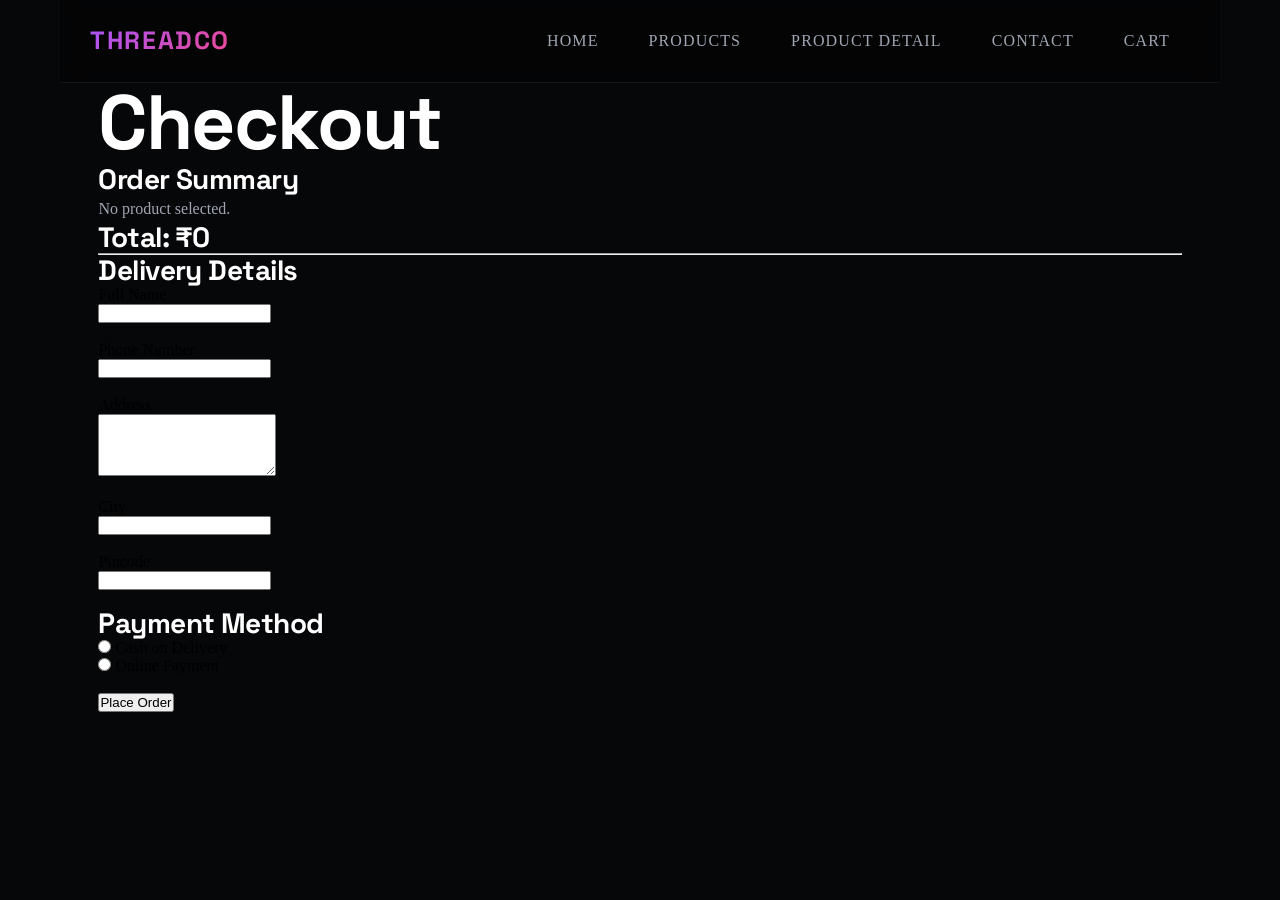
==== checkout.html @ 7041aa28 "Create checkout.html" ====
<!DOCTYPE html>
<html lang="en">
<head>
    <meta charset="UTF-8">
    <meta name="viewport" content="width=device-width, initial-scale=1.0">
    <title>ThreadCo - Checkout</title>
    <link rel="stylesheet" href="style.css">
</head>

<body>

<header>
    <h1>ThreadCo</h1>
    <nav>
        <ul class="random">
            <li><a href="project.html">Home</a></li>
            <li><a href="product.html">Products</a></li>
            <li><a href="prod-detail.html">Product Detail</a></li>
            <li><a href="contact.html">Contact</a></li>
            <li><a href="cart.html">Cart</a></li>
        </ul>
    </nav>
</header>

<main>
    <section>
        <h2>Checkout</h2>

        <div id="order-summary">
            <h3>Order Summary</h3>
            <div id="product-info"></div>
            <h3 id="total"></h3>
        </div>

        <hr>

        <h3>Delivery Details</h3>

        <form id="checkout-form">

            <label for="name">Full Name</label><br>
            <input type="text" id="name" required><br><br>

            <label for="phone">Phone Number</label><br>
            <input type="tel" id="phone" pattern="[0-9]{10}" maxlength="10" required><br><br>

            <label for="address">Address</label><br>
            <textarea id="address" rows="4" required></textarea><br><br>

            <label for="city">City</label><br>
            <input type="text" id="city" required><br><br>

            <label for="pincode">Pincode</label><br>
            <input type="text" id="pincode" pattern="[0-9]{6}" maxlength="6" required><br><br>

            <h3>Payment Method</h3>

            <label>
                <input type="radio" name="payment" value="cod" required>
                Cash on Delivery
            </label>
            <br>

            <label>
                <input type="radio" name="payment" value="online">
                Online Payment
            </label>

            <br><br>

            <button type="submit">Place Order</button>

        </form>

        <div id="confirmation" style="display:none;">
            <h2>🎉 Order Placed Successfully!</h2>
            <p>Thank you for shopping with ThreadCo.</p>
            <p id="order-message"></p>
            <a href="project.html">Continue Shopping</a>
        </div>

    </section>
</main>

<script>

const product = JSON.parse(localStorage.getItem("buyNowProduct"));

const productInfo = document.getElementById("product-info");
const total = document.getElementById("total");

if (product) {

    productInfo.innerHTML = `
        <p><strong>Product:</strong> ${product.name}</p>
        <p><strong>Price:</strong> ₹${product.price}</p>
    `;

    total.textContent = "Total: ₹" + product.price;

} else {

    productInfo.innerHTML = "<p>No product selected.</p>";
    total.textContent = "Total: ₹0";

}

document.getElementById("checkout-form").addEventListener("submit", function(event) {

    event.preventDefault();

    const name = document.getElementById("name").value;

    document.getElementById("checkout-form").style.display = "none";
    document.getElementById("order-summary").style.display = "none";

    document.getElementById("confirmation").style.display = "block";

    document.getElementById("order-message").textContent =
        "Thank you, " + name + "! Your order has been received.";

    localStorage.removeItem("buyNowProduct");

});

</script>

</body>
</html>
---- style.css ----
@import url('https://fonts.googleapis.com/css2?family=Plus+Jakarta+Sans:wght@300;400;500;600;700;800&family=Space+Grotesk:wght@400;500;600;700;800&display=swap');


* {
    padding: 0;
    margin: 0;
    box-sizing: border-box;
}

:root {
    /* Brand Theme Colors */
    --color-primary: #a855f7;
    --color-primary-glow: rgba(168, 85, 247, 0.25);
    --color-secondary: #ec4899;
    --color-secondary-glow: rgba(236, 72, 153, 0.25);
    --color-accent: #06b6d4;


    /* Base & Layout Backgrounds */
    --color-bg-base: #060709;
    --color-bg-section: #0c0d14;
    --color-bg-footer: #161922;
    --color-surface: #11131a;
    --color-surface-muted: #1e212f;


    /* Borders */
    --color-border: rgba(255, 255, 255, 0.07);


    /* Typography Text Colors */
    --white: #ffffff;
    --color-text-body: #cbd5e1;
    --color-text-muted: #9fa6b2;
    --font-display: 'Space Grotesk', sans-serif;
    --font-body: 'Plus Jakarta Sans', sans-serif;
    --radius-sm: 6px;
    --radius-md: 12px;
    --radius-lg: 20px;
    --shadow-sm: 0 4px 12px rgba(0, 0, 0, 0.5);
    --shadow-md: 0 12px 36px rgba(0, 0, 0, 0.7);
    --shadow-lg: 0 24px 64px rgba(0, 0, 0, 0.9);
    --gradient-accent: linear-gradient(135deg, var(--color-primary) 0%, var(--color-secondary) 100%);
    --gradient-secondary: linear-gradient(135deg, var(--color-accent) 0%, #3b82f6 100%);
}
html{
    font-size: 16px;
}
h1, h2, h3, h4, h5, h6 {
font-family: var(--font-display);
font-weight: 700;
line-height: 1.1;
letter-spacing: -0.02em;
color: var(--white);
}
h1 { font-size: clamp(2.4rem, 6vw, 5rem); }
h2 { font-size: clamp(2rem, 6vw, 5rem); }
h3 { font-size: clamp(1.2rem, 2.5vw, 1.75rem); }
h4 { font-size: 1.125rem; font-weight: 600; }
p { font-size: 1rem; line-height: 1.7; color: var(--color-text-muted); }
small { font-size: 0.8rem; color: var(--color-text-muted); }
strong { color: var(--white); font-weight: 600; }
em { color: var(--color-text-body); }
body{
background-color: var(--color-bg-base);
padding:0 50px;
padding-left:clamp(20px,3vw,40px);
padding-right:clamp(20px,3vw,40px);
}
header{
    position:fixed;
    background-color: rgba(4, 4, 4, 0.604);
    backdrop-filter: blur(10px);
    -webkit-backdrop-filter: blur(10px);
    display:flex;
    border-bottom: 1px solid var(--color-border);
    justify-content:space-between ;
    align-items: center;
    left: 60px;
    right:60px;
    padding:20px 30px;
    text-transform: uppercase;
    z-index: 10;

}
body{
    overflow-x: hidden;
}
.random{
    display:flex;
    gap:10px;
    list-style:none;
    padding:0;
    margin:0;
}
header h1{
    font-size: 25px;
    letter-spacing:0.065em;
    background:var(--gradient-accent) ; 
    background-clip:text;
    -webkit-background-clip: text;
    color:transparent;
    -webkit-text-fill-color: transparent;
}
.features{
    list-style:none;
    padding:0;
    margin:0;
}
header nav a{
    /* display:flex; */
    font-family: var(--font-display-);
    letter-spacing:  0.07em;
    padding:12px 20px;
    /* text-wrap: no-wrap; */
    display: inline-block;
    color:var(--color-text-muted)
    
}
header nav a:hover{
    background-color: rgba(216, 210, 210, 0.377);
    color:var(--white)

}
header nav ul{
    display:flex;
    gap:20px;
    flex-wrap: wrap;
    justify-content: center;
}
a{
    text-decoration: none;

}
#hey{
    background-color: var(--color-primary);
    color:var(--white);
}
#hey:hover{
    background-color: var(--color-secondary);
}
main{
    /* display:flex; */
    padding: 80px 60px;
    
}
#hero{
    min-height:90vh;
    display:flex;
    justify-content:space-between;
    align-items: center;
    padding:50px 40px;
    gap:30px;
    border-radius: var(--radius-sm);
    overflow: hidden;
    /* position: relative; */
    

}
.left-hero{
    display:flex;
    flex-direction: column;
    gap:10px;
    max-width: 680px;
    /* border:1px solid red; */
}

/* .r-hero{
    height: 20px;
    width: 10px; */

.left-hero h2{
    /* font-size:5rem; */
    font-size:clamp(2rem,4vw,5rem);
    text-transform:uppercase;

}
#gradient-text{
    background:var(--gradient-accent) ; 
    background-clip:text;
    -webkit-background-clip: text;
    color:transparent;
    -webkit-text-fill-color: transparent;
}
.hero p{
    font-size:1rem;
    font-family: var(--font-display);
    font-size: clamp(1rem,2vw,1.8rem);
}
#cta{
    display:flex;
    gap:20px;
    margin-top: 20px;

}
#cta a{
    border:1px solid whitesmoke;
    border-radius:var(--radius-sm);
    padding:15px 30px;
    text-transform:uppercase;
    font-family: var(--font-display);
    font-weight: 700px;
    color: var(--white);
    /* border:transparent; */
}
.btn1{
    background:var(--gradient-accent);
    display: flex;
    justify-content: center;
    align-items: center;
}
.btn1:hover{
 box-shadow: 0 5px 20px 
 rgba(245, 28, 154, 0.377);
 background-color:linear-gradient rgba (135deg, #a54ef7 0%, #f2459b 100%);
 transform:translateY(-3.5px);
}
.btn2{
    border:2px solid rgba(104, 104, 104, 0.926);
}
.btn2:hover{
    background-color: rgba(255, 255, 255, 0.07);
    border-color: var(--white);
    transform:translateY(-3.5px);
}
.right-hero { 
   min-width: 220px;
     /* height: 400px; */
    display:flex;
    justify-content: center;
    align-items: center;
    /* margin-right: 110px; */
    flex:1;
    position: relative;
    animation:fig-animate 3s infinite alternate;

}
@keyframes fig-animate{
   0%{
    transform:translateY(0);
   }
   100%{
    transform:translateY(-30px);
   }
}
.right-hero-image{
    /* height:500px; */
    width: 100%;
    max-width:320px; 
    aspect-ratio:3/4;
    /* object-fit: cover; */
    border-radius: var(--radius-lg);
    z-index: 1;
    box-shadow: var(--shadow-lg);
    overflow:hidden;
    height: auto;
    /* display: none; */
    
}
.right-hero-image:hover{
    border:1px solid var(--color-primary);
    box-shadow: var(--shadow-lg);
}
.right-hero-image img{
    max-width:100%;
    height:auto;
    display:block;
}
.glow{
    width:400px;
    height: 400px;
    border-radius:  50%;
    position: absolute;
    filter: blur(50px);
   opacity: 0.5;
   animation: orb-animate 6s infinite 1s alternate;
}
@keyframes orb-animate{
    0%{
        opacity:0.3;
    }
    100%{
        opacity: 0.9;
    }
    
}
.orb1{
    background-color: var(--color-primary);
    top:3%;
    left:30%
}
.orb2{
    background-color: var(--color-secondary);
    bottom:0.5%;
    right:15%; 
 }
 #week-drop{
    background-color: #0c0014;
    padding:50px 30px;
    /* display:flex; */
 }
 #week-drop h2{
    text-transform: uppercase;
 }
 #week-drop>p{
    margin:15px 0;
    font-family: var(--font-body); 

 }
 .cards{
    display:flex;    
    flex-wrap: wrap; 
    gap: 10px;
    margin: 40px;
 }
 .cards article , .grid article{
    flex:1 1 160px;
    display:flex;
    flex-direction: column; 
    /* border-radius: 60px; */
    padding: 10px;
    border-radius:var(--radius-lg);
    overflow:hidden;
    border:1px solid var(--color-border);
     transition: all 0.5s linear 0s;
 }
 
 
 figure {
    /* position:relative; */
    overflow: hidden;
    aspect-ratio: 3/4;
    padding:1px;
    border-radius: var(--radius-lg);
    overflow:hidden;
     
}
 figure:hover {
   transform:scale(1.05) ;
 }
 
 figure img{
    height:100%;
    width:100%;
    object-fit: cover;
    border-radius: var(--radius-lg);
    transition: all 0.5s linear 0s;
 }
 .cards article h5{
    padding: 10px 20px;
    font-size:1rem;
 }
 .cards article p:first-of-type{
  padding: 0 20px;
  font-family: var(--font-body)
  font-size : 0.8rem;
 }
 article p span{
    color:var(--color-primary);
    font-weight: 500;
 }
 article p:nth-of-type(2) {
    padding:10px 20px;
    font-family:var(--font-body);
 

 }
 /* article p:nth-of-type(2) strong{
    font-family: var(--font-display);
 } */
article p:nth-of-type(2) s{
    margin-left: 10px;
}
article p:nth-of-type(3) mark {
    /* background-color:red; */
    background:var(--gradient-accent);
    padding :5px 15px;
    border-radius:var(--radius-lg);
    color: var(--white);
    font-family:var(--font-display) ;
    font-weight:600px;
    position:absolute;
    top:3%;
    right:5%;
}
article{
    position:relative;
      /* transition: all 0.5s linear 0s; */
    
}
article:hover{
  transition: all 0.5s liner 0s;
  transform:translateY(-8px);
}
article>a{
    color:var(--color-accent);
    text-decoration: underline;
    text-transform: uppercase;
    letter-spacing:0.1em;
    font-family:var(--font-display);
    text-underline-offset:2px ;
    padding:10px 20px;

}
article>a:hover{
color:var(--color-secondary);    
}
article>button{
    margin:10px 20px;
    border-radius:var(--radius-sm);
    border:none;
    text-transform:uppercase;
    font-family: var(--font-display);
    font-weight: 500;
}
article>button:hover{
    color:var(--white);
    background-color: var(--color-primary);
    cursor:pointer;
}
article:hover{
    border:1px solid var(--color-primary);
    box-shadow:0px 10px 50px var(--color-primary-glow);
}
.best-sellers{
padding: 50px 0px;
/* overflow-x: scroll; */

}
.best-sellers h2{
    text-transform: uppercase;
    margin-bottom: 10px;
}
.best-sellers table{
/* overflow-x: auto; */
color:white;
width:100%;
border:1px solid white;
border-radius: var(--radius-md);
overflow:hidden;
border-collapse: collapse;
}
th[colspan="5"]{
    background: var(--gradient-accent);
    padding:15px 0;
    font-family:var(font-display);
    text-transform: uppercase;
    letter-spacing: 0.1em;
    font-size:1.1rem;
    text-align: center;
    color:white;
}
th{
    padding:14px 20px;
    text-align: left;
    font-family:var(--font-display);
    text-transform: uppercase;
    color:var(--color-text-muted);
    letter-spacing:0.1em;
    font-size:1.0rem;
    background-color: rgba(255, 255, 255, 0.07);

}
td{
   padding:14px 20px;
   font-family: var(--font-body);
   color:var(--color-text-body);
   background-color:rgba(30, 30, 30, 0.605);
   border-top:1px solid var(--color-border) ;
}
tr:hover td{
    background-color: rgba(255, 255, 255, 0.07);
    
}
.best-sellers tr:hover td:nth-of-type(1){
color:var(--color-secondary);
}
#why-threadco{
     color:white;
     padding:80px 50px;
}
#why-threadco h2{
    text-transform: uppercase;
    background: var(--color-secondary);
    margin-bottom: 10px;
    border-radius: var(--radius-md);
}
#why-threadco p{
    font-family:var(--font-body);
    margin-bottom:5px;
   
}
#why-threadco  ul{
    display:flex;
    flex-wrap:wrap;
    gap:20px;
}
#why-threadco ul li{
    flex:1 1 180px;
    background-color: var(--color-surface);
    padding:18px;
    border-radius:var(--radius-md);
    /* height:75px;
    width:120px; */
    
    border:1px solid var(--color-border);
    border-left:4px solid var(--color-primary);
}
#why-threadco ul li:hover{
    border-left:3px solid var(--color-secondary);
}
#why-threadco ul li strong{
    display:block;
    font-family: var(--font-display);
    margin-bottom:10px;
    font-size:1.2rem;
}
#why-threadco  div {
    margin:10px;
    border-top:1px solid var(--color-border);
    display:flex; 
    flex:1 1 200px;
    /* flex-wrap: wrap; */
    gap:10px;
    padding:10px 0;
   
    
}
.features{
    display:flex;
    flex-wrap: wrap;
    flex:1 1 10px;
}
#why-threadco div section{
    flex:1 1 200;
    border:1px solid var(--color-border);
    border-radius: var(--radius-md);
    padding:18px;
}
#why-threadco div h5{
    color: var(--color-accent);
    margin-bottom: 10px;
    text-transform: uppercase;
    font-family: var(--font-display);
}
#why-threadco div p{
    /* color:var(--color-accent); */
    font-family: var(--font-body);
    color:var(--color-text-muted);
    font-size: 0.9rem;
}
#why-threadco div section:hover{
    background-color: rgba(255, 255, 255, 0.07);
    border:1px solid var(--color-primary);
}
#get-early{
    background-color:#1e212f ;
    text-align: center;
    padding:30px 0;

}
#get-early h2{
    padding:15px 0;
    text-transform: uppercase;
}
#get-early p{
    font-family:var(--font-body) ;
    padding:15px 0;
    font-size: 1.1rem;
    max-width:500px;
    margin:auto;
}
#get-early form{
    display:flex;
    margin:auto;
    border:1px solid var(--color-border);
    border-radius:var(--radius-md);
    max-width:600px;
     text-align: center;
   
}
#get-early input[type="email"]{
    flex:1;
    padding:14px 30px;
    background: transparent;
    border:none;
    outline: none;
    color:white;
    font-family:var(--font-body);
    
}
#get-early input[type="email"]::placeholder{
font-size:1.2rem;
}
#get-early form button{
    font-family: var(--font-display);
    letter-spacing: .2em;
    background:var(--color-secondary);
    text-transform: uppercase;
    padding:14px 30px;
    color:white;
    overflow: hidden;
    font-weight:800;
    border:none;
}
#get-early form button:hover{
    background-color: var(--color-primary);
    transform:scale(1.03);
}
#foot{
    /* display:flex; */
    background-color:var(--color-bg-footer) ;
    padding:80px 50px;
    /* margin-top:30px;
    margin-bottom:10px; */
}
#foot h4{
    /* color:var(--color-primary); */
    text-transform: uppercase;
    background:var(--gradient-accent);
    background-clip:text;
    --webkit-background-clip:text;
    color:transparent;
    --webkit-text-fillcolor:transparent;
    letter-spacing:.2rem; 
    margin-bottom:10px;
}
#foot p{
    font-size:.1rem;
    font-family:var(--font-display);
    padding:10px ;
}
#foot ul{
    display:flex;
    gap:20px;
    margin:20px 0;
    flex-wrap: wrap;
}
#foot ul li{
    border:1px solid var(--color-border);
    border-radius: var(--radius-sm);
    padding:10px 15px;
    color:white;
}
#list{
    list-style: none;

}
#foot a{
    padding-top: 40px;
    color:var(--color-accent);
}
#foot a:hover{
    color:var(--color-secondary);
}
#list li{
    color:white;
}
/* product.html */
#catalogue{
    padding:80px 
}
#catalogue h2{
    text-transform: uppercase;
    /* font-size:4rem; */
     padding-bottom: 20px;
}
#catalogue p{
   font-size: 1.1rem;
   font-family: var(--font-body);
}
#product-layout{
    display:grid;
    grid-template-columns: 200px 1fr;
    padding:30px 0px;
    gap:30px;
    /* display: grid;
    grid-template-columns: 200px 1fr;
    padding: 30px;
    gap: 20px; */
    

}

.grid{
    display:grid;
    grid-template-columns:repeat(auto-fit,minmax(194px,1fr));
    gap:20px;
    /* height:1000px;
    width:500px; */
    /* display: grid;
    grid-template-columns: repeat(4, minmax(0, 1fr));
    gap: 15px;
    width: 100%; */
}
.grid article{
    /* width:220px;
    height:220px; */
     object-fit: cover;
     border-radius: 10px;
     display:block;
    /* width: 100%;
    height: auto;
    min-width: 0;
    border-radius: var(--radius-md); */
}
#sidebar{
    background-color: rgb(24, 24, 24);
    border-radius:var(--radius-md);
    /* height:1000px;
    width:600px; */
    position :sticky;
    
    height:auto;
}
#sidebar h4{
    text-transform: uppercase;
    color:var(--color-primary);
    /* font-size:1.1rem; */
    letter-spacing: .2em;
    padding-bottom: 10px;
    padding-top: 10px;
    padding-left: 10px;

}
#sidebar hr{
    opacity:0.1;
    height:0.5px;

}
#sidebar h3{
    padding:30px 0;
    text-transform: uppercase;
    font-size: 1.2rem;
    padding-left: 5px;

}
#sidebar ul{
    display:flex;
    flex-direction: column;

}
#sidebar ul li{
    display:flex;
    gap:10px;
}
#sidebar ul li input[type="checkbox"]{
    accent-color:var(--color-primary);
    width:20px;
    height:20px;
    padding-left:20px;
    cursor:pointer;
}
#sidebar ul li label{
    cursor:pointer;
    color:white;
    text-size:1.1rem;
}
#sidebar ul li input[type="number"]{
    width:100%;
    margin:8px 0;
    padding:10px 10;
    background-color: rgba(0, 0, 0, 0.9);
    border:1px solid var(--color-border);
    border-radius:var(--radius-sm);
    outline:none;
    font-color:white;
    font-size: 1rem;
    border-color: var(--color-primary);
}
.grid{
    display:grid;

}
#sidebar h2{
    color:white;
    padding-top:15px;
    font-size: 1.2px;

}
#sidebar label{
    color:white;
    font-size:1.1rem;
}
#sidebar ul li input[type="number"]:focus{
    border-color: var(--color-primary);
}
#sidebar button{
    width:100px;
    /* height:20px; */
    margin:10px 0;
    padding:8px 10px;
    border:1pxsolid var(--color-border);
    font-size:0.8rem;
    font-family:var(--font-display);
    text-transform: uppercase;
    border-radius:var(--radius-sm);font-weight: 600;
    cursor: pointer;
    color:black;
}
#products h3{
    text-transform: uppercase;
    color:var(--color-text-muted);
    /* font-size: 1.3rem; */
    padding-bottom:20px;
}
.compare-best-sellers p{
    font-size: 1rem;
    font-family: var(--font-body);
    margin-bottom: 10px;
}
.compare-best-sellers table{
    width:100%;
    border-radius: var(--radius-md);
    padding-right: 30px;
}
.compare-best-sellers table tr:first-child th{
    background-color: black;
    text-align:center;
    /* color:var(--color-primary); */
}
.compare-best-sellers table tr th , .compare-best-sellers table tr td{
    border:none;
    /* border-collapse:collapse; */
}
.compare-best-sellers table tr:nth-of-type(2) th{
    color:white;
}
.compare-best-sellers table th{
    color:var(--color-primary);
}
/* #last{
    margin-top: 40px;
    margin-bottom: 50px;
    padding-top:30px;
    padding-left:25px; 
    background-color: rgb(24, 23, 23);
    padding-bottom: 60px;
   
}
#last h4{
    font-size:1.18rem;
    color:var(--color-secondary);
} */
 @media(max-width: 1200px){
    header{
      left:0px;
      right:0px;
    }
    #hero{
        flex-direction: column;
        left:0px;
      right:0px;
      gap:10px;
    }
    
    .left-hero{
        justify-content: center;
        text-align: center;
    }
}
 
 @media (max-width: 992px){
    header{
        position:static;
        /* background-color:red; */
        flex-direction: column;
        gap:10px;
        /* left:10px;
        right:10px; */
    }
    .right-hero{
        padding:20px 15px;
    }
   
    
    header nav a{
        padding:6px 10px;
        font-size:0.9rem;
    }

   
}

 
 @media(max-width:768px){
    padding:25px 20px;
    header{
        position: static;
        /* flex-direction: column; */
    }
    .right-hero{
        padding:30px 15px;
    }
    
    main{
        padding-top: 0;
    }
     #foot{
        flex-direction: column;
        /* background-color: red; */
    }
    #our-promise{
    display: flex;
    flex-wrap: wrap;
}
#table-scroll{
    overflow-x: auto;
    scrollbar-width: none;
}
#product-layout{
    display:flex;
    flex-direction: column;
    grid-template-columns: 240px 1fr;
    padding:20px 0px;
    gap:10px;
    /* display: grid;
    grid-template-columns: 200px 1fr;
    padding: 30px;
    gap: 20px; */
    

}
#sidebar{
    background-color: rgb(24, 24, 24);
    border-radius:var(--radius-md);
    /* height:1000px;
    width:600px; */
    position :static;
    width:100%
    height:auto;
}

    
 }
 @media(max-width:480px){
    /* main{
        flex-direction: column;
        } */
    header{
        /* flex-direction: column; */
        /* background-color: red; */
        padding: 20px 15px;
        position :static;

        /* background-color: red; */
    }
    .right-hero{
        padding:30px 15px;
    }
    
    /* #week-drop{
        padding:850px 20px;
        flex-direction: column; 
    } */
    /* header nav a{
        flex-direction: column;
    } */
    #cta{
        flex-direction: column;
    }
    body{
        padding:0;
    }
     #foot{
        flex-direction: column;
    } 
    #our-promise{
    display: flex;
    flex-wrap: wrap;
}
}
#cst-rev{
    display:flex;
    flex-direction: row;
    padding:20px;
    /* margin: 50px; */
    gap: 10px;
/* overflow-x: auto; */
    padding-bottom:60px;
}    

.reviews{
    color:white;
    width:100%;
    border:1px rgb(63, 63, 63) ;
    border-radius: var(--radius-md);
    overflow:hidden;
    border-collapse: collapse;
    background-color: rgb(44, 44, 44);
   
}
.rev-in{
    padding: 20px;
}
#prod-det{
    padding:80px;
}
.h2{
    color:white;
}
#des-list{
    display:flex;
    flex-direction: column;
}
.head-in{
    font-size: 1.3rem;
}
#pricee{
    padding:30px;
      font-size: 2rem;
}
#v-small{
    padding:20px;
    font-size: 1rem;

}
#sizee{
   padding:20px; 
    font-size:2rem;
}
#size-in{
    color:white;
   
}

#butt{
    border-radius: var(--radius-md);
    overflow: hidden;
    
}
#qtyy{
    color:white;

}
#buttonss{
    padding:20px
  
    margin-top:20px;
    width:100%;
    flex-wrap:wrap;
}
#next-line{
    display: flex;
    flex-direction:column;
}
.product-detail-btns {
    display: flex;
    gap: 10px;

}

.product-detail-btns button {
    flex: 1;
    padding: 10px;
    font-size: 1.1rem;
    text-transform: uppercase;
    font-family: var(--font-display);
    border: none;
    border-radius: var(--radius-sm);
    color: white;
    font-weight: 500;
}

.product-detail-btns button:first-child {
    flex: 1.5;
    background: var(--gradient-accent);
}

.product-detail-btns button:nth-of-type(2) {
    background-color: transparent;
    border: 1px solid white;
}

.product-detail-btns button:nth-of-type(2):hover {
    background-color: white;
    color: black;
}
#qtyy{
    color:white;
}
#product-details {
    color: white;
    padding: 80px 40px;

}

#product-details dl {
    display: flex;
    flex-direction: column;
    gap: 10px;
    flex-wrap: wrap;
}

#product-details dl div {
    display: flex;
    border-top: 1px solid var(--color-border);
    width: 100%;
    max-width: 800px;
    gap: 10px;
    padding: 8px 0;
    margin-top: 10px;
    align-items: center;
    flex-wrap: wrap;
}

#product-details dl div dt {
    flex: 1 1 100px;
    color: var(--color-text-muted);
    font-family: var(--font-display);
}

#product-details dl div dd {
    flex: 2;
    font-family: var(--font-body);
}
.get-in-touch {
        padding: 70px 30px;
    }


    .details {
        flex-direction: column;
        padding: 20px;
        gap: 70px;
    }


    .details section {
        flex: 1;
    }

    .our-details {
        position: static;
        width: 100%;
    }

    table {
        min-width: 400px;
        width: 100%;
    }

    .send-us-message fieldset {
        margin-top: 10px;
        padding: 15px;
    }

    .send-us-message {
        flex: 1;
        padding-top: 40px;
    }


    .contact-btns {
        flex-direction: column;
    }

    .contact-btns button {
        flex: 1;
    }

    nav[aria-label="breadcrumb"] {
        margin-top: 5px;
    }

    .customer-reviews-details {
        flex-direction: column;
    }

    .also-like-items {
        flex-direction: column;
    }


}

@media (max-width : 480px) {

    header {
        padding: 20px 15px;
    }

    #cta {
        flex-direction: column;
    }

    #get-early form {
        flex-direction: column;

    }

    #week-drop {
        padding: 40px 10px;
    }

    body {
        padding: 0;
    }
}
.common-questions {
    padding: 80px 40px;
    color: white;

}

.common-questions h2 {
    text-transform: uppercase;

}

.common-questions p {
    font-family: var(--font-body);

}

.common-questions details {
    font-family: var(--font-body);
    border-top: 1px solid var(--color-border);
    padding: 30px 0;
    list-style: none;
}

.common-questions details:last-of-type {
    border-bottom: 1px solid var(--color-border);
}

.common-questions summary {
    list-style: none;
    display: flex;
    justify-content: space-between;
    align-items: center;
    font-family: var(--font-display);
    font-weight: 500;
}

.common-questions summary::after {
    content: "+";
    font-size: 2rem;
    font-weight: 500;
    transition: all 0.1s linear;
}

.common-questions details[open] {
    color: var(--color-primary);
}

.common-questions details[open] summary::after {
    color: var(--color-secondary);
    transform: rotate(45deg);
}

.common-questions p {
    padding-top: 30px;
    width: 100%;
    max-width: 900px;
}
#field{
    color:white;
}
.our-details {
    position: sticky;
    top: 100px;
}

.our-details address {
    background-color: var(--color-surface);
    padding: 40px;
    border: 1px solid var(--color-border);
    border-left: 3px solid var(--color-primary);
    color: white;
    margin: 30px 0;
    border-radius: var(--radius-md);
    font-style: normal;
    font-family: var(--font-body);
    color: var(--color-text-muted);

}

.our-details address strong {
    font-size: 1.3rem;
    font-family: var(--font-display);
    margin-bottom: 20px;
    display: inline-block;
}

.our-details address a {
    color: var(--color-accent);
    text-decoration: underline;
    text-underline-offset: 5px;
    margin-bottom: 10px;
    display: inline-block;
}

.our-details address a:hover {
    color: var(--color-secondary);
}

.our-details div:first-of-type {
    margin-top: 50px;
    margin-bottom: 30px;
}

.our-details div:first-of-type h3,
.our-details div:last-of-type h3 {
    font-size: 0.8rem;
    padding-bottom: 7px;
    color: var(--color-text-muted);
    letter-spacing: .1em;
    text-transform: uppercase;
}

.our-details div:first-of-type table {
    border-collapse: collapse;
    border-radius: var(--radius-md);
    overflow: hidden;
}

.our-details div:last-of-type ul {
    display: flex;
    flex-direction: column;
    gap: 10px;
}


.our-details div:last-of-type ul li {
    border: 1px solid var(--color-border);
    border-radius: var(--radius-sm);
    padding: 15px 25px;
    font-family: var(--font-body);
    background-color: var(--color-surface);
}

.our-details div:last-of-type ul li:hover {
    color: var(--white);
    border-color: var(--color-primary);
}

.common-questions {
    padding: 80px 40px;
    color: white;

}

.common-questions h2 {
    text-transform: uppercase;

}

.common-questions p {
    font-family: var(--font-body);

}

.common-questions details {
    font-family: var(--font-body);
    border-top: 1px solid var(--color-border);
    padding: 30px 0;
    list-style: none;
}

.common-questions details:last-of-type {
    border-bottom: 1px solid var(--color-border);
}

.common-questions summary {
    list-style: none;
    display: flex;
    justify-content: space-between;
    align-items: center;
    font-family: var(--font-display);
    font-weight: 500;
}

.common-questions summary::after {
    content: "+";
    font-size: 2rem;
    font-weight: 500;
    transition: all 0.1s linear;
}

.common-questions details[open] {
    color: var(--color-primary);
}

.common-questions details[open] summary::after {
    color: var(--color-secondary);
    transform: rotate(45deg);
}

.common-questions p {
    padding-top: 30px;
    width: 100%;
    max-width: 900px;
}
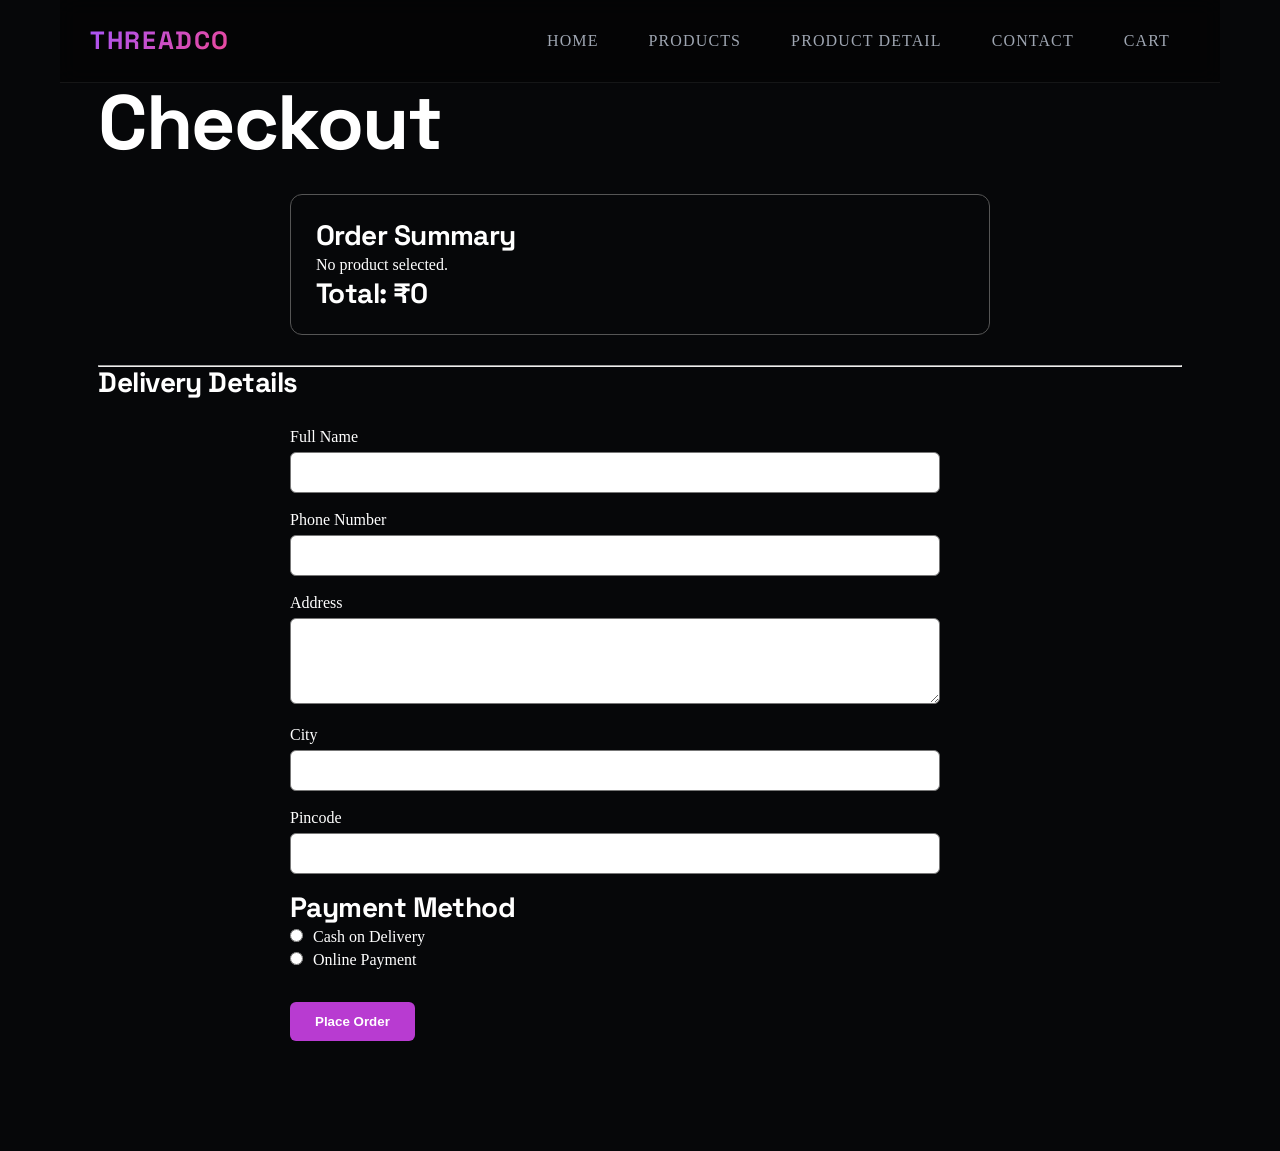
==== commit 427242c7: "Update checkout.html" ====
--- a/checkout.html
+++ b/checkout.html
@@ -13,7 +13,7 @@
     <h1>ThreadCo</h1>
     <nav>
         <ul class="random">
-            <li><a href="project.html">Home</a></li>
+            <li><a href="index.html">Home</a></li>
             <li><a href="product.html">Products</a></li>
             <li><a href="prod-detail.html">Product Detail</a></li>
             <li><a href="contact.html">Contact</a></li>
--- a/style.css
+++ b/style.css
@@ -1392,3 +1392,100 @@
     width: 100%;
     max-width: 900px;
 }
+/* Checkout Page */
+
+#order-summary,
+#checkout-form,
+#confirmation {
+    max-width: 700px;
+    margin: 30px auto;
+}
+
+#order-summary {
+    padding: 25px;
+    border: 1px solid #555;
+    border-radius: 12px;
+}
+
+#order-summary h3,
+#order-summary p,
+#checkout-form,
+#checkout-form h3,
+#checkout-form label,
+#confirmation,
+#confirmation h2,
+#confirmation p {
+    color: white;
+}
+
+#checkout-form input,
+#checkout-form textarea {
+    width: 100%;
+    max-width: 650px;
+    padding: 12px;
+    margin-top: 6px;
+    border: 1px solid #777;
+    border-radius: 6px;
+    box-sizing: border-box;
+    background: white;
+    color: black;
+}
+
+#checkout-form textarea {
+    resize: vertical;
+}
+
+#checkout-form input[type="radio"] {
+    width: auto;
+    margin-right: 6px;
+}
+
+#checkout-form button {
+    padding: 12px 25px;
+    margin-top: 15px;
+    border: none;
+    border-radius: 6px;
+    background: #b83bd1;
+    color: white;
+    font-weight: bold;
+    cursor: pointer;
+}
+
+#confirmation {
+    text-align: center;
+    padding: 30px;
+    border: 1px solid #555;
+    border-radius: 12px;
+}
+
+#confirmation a {
+    display: inline-block;
+    padding: 12px 25px;
+    margin-top: 15px;
+    border-radius: 6px;
+    background: #b83bd1;
+    color: white;
+    text-decoration: none;
+}
+#checkout-form label,
+#checkout-form p,
+#checkout-form small {
+    color: white !important;
+}
+
+#checkout-form input,
+#checkout-form textarea {
+    color: black !important;
+    background: white !important;
+}
+
+#checkout-form input[type="radio"] {
+    accent-color: #b83bd1;
+}
+#checkout-form label {
+    color: #ffffff !important;
+}
+
+#checkout-form h3 {
+    color: #ffffff !important;
+}
